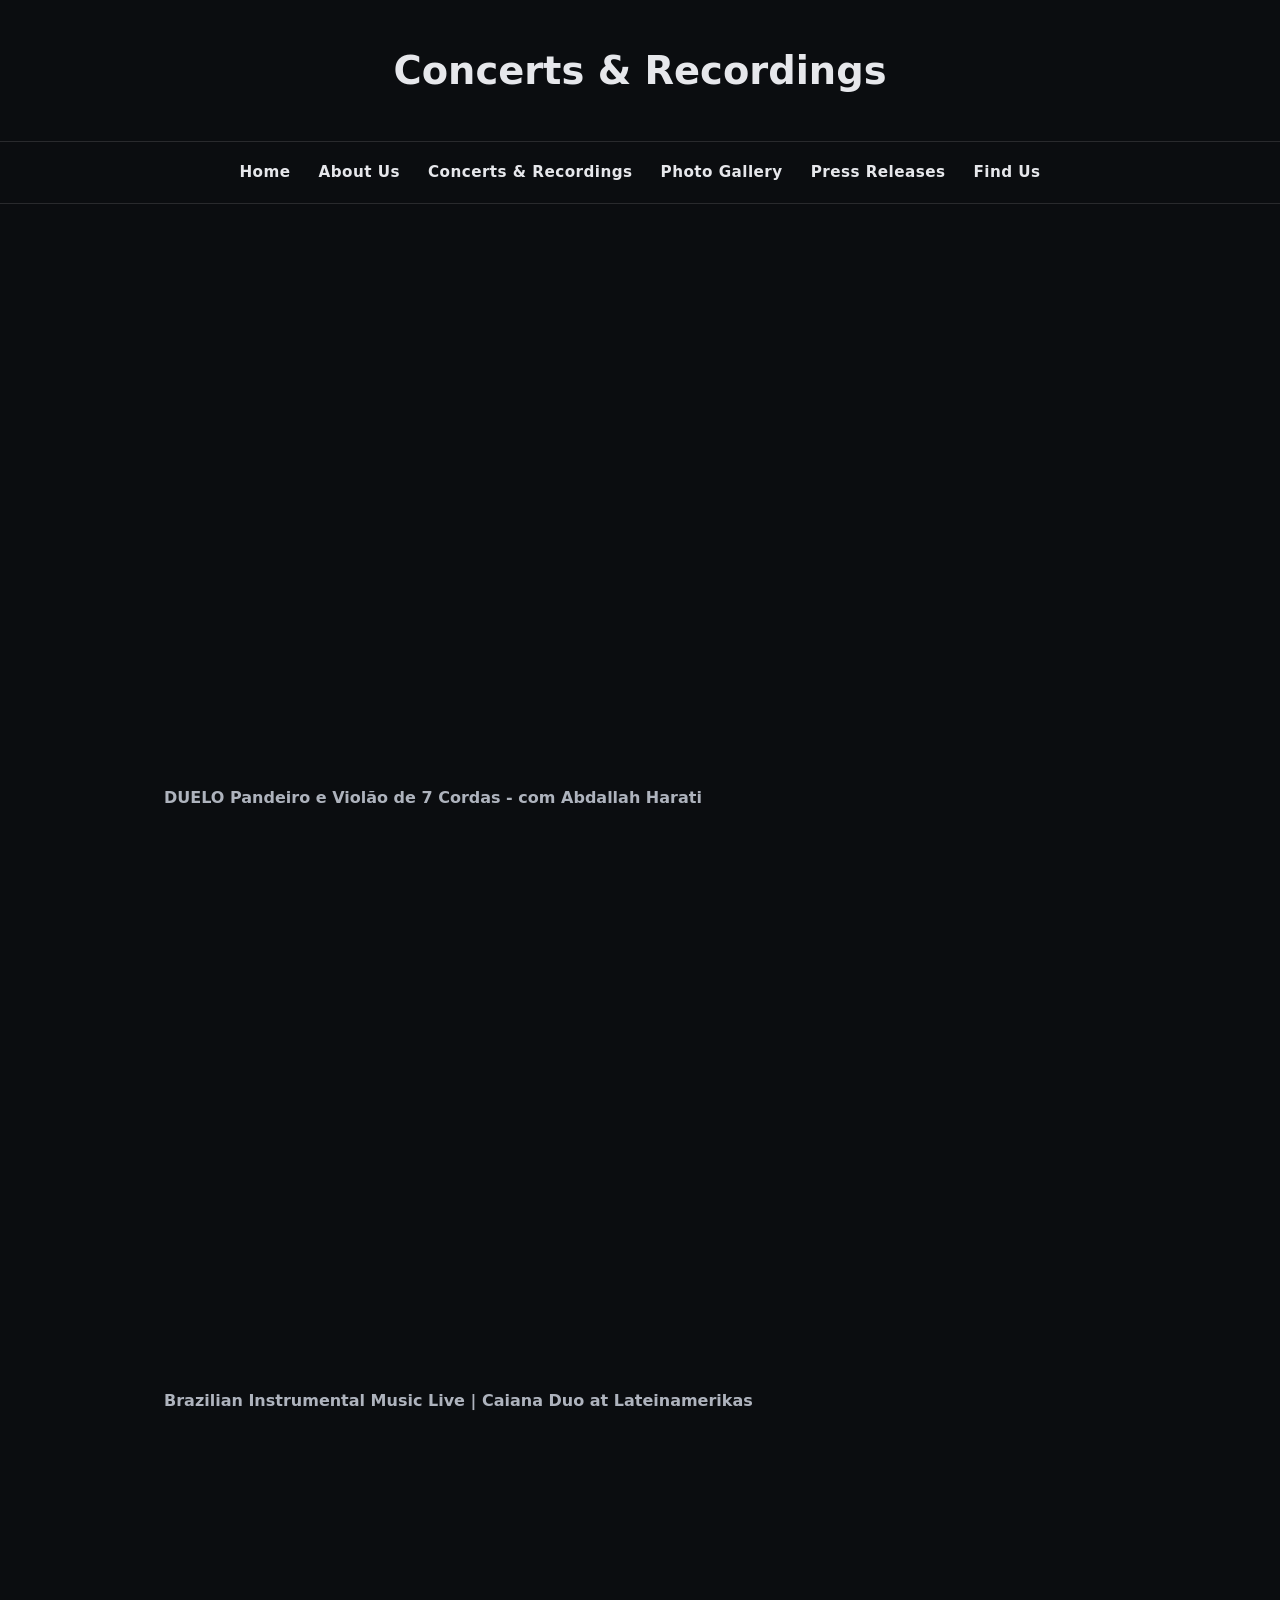
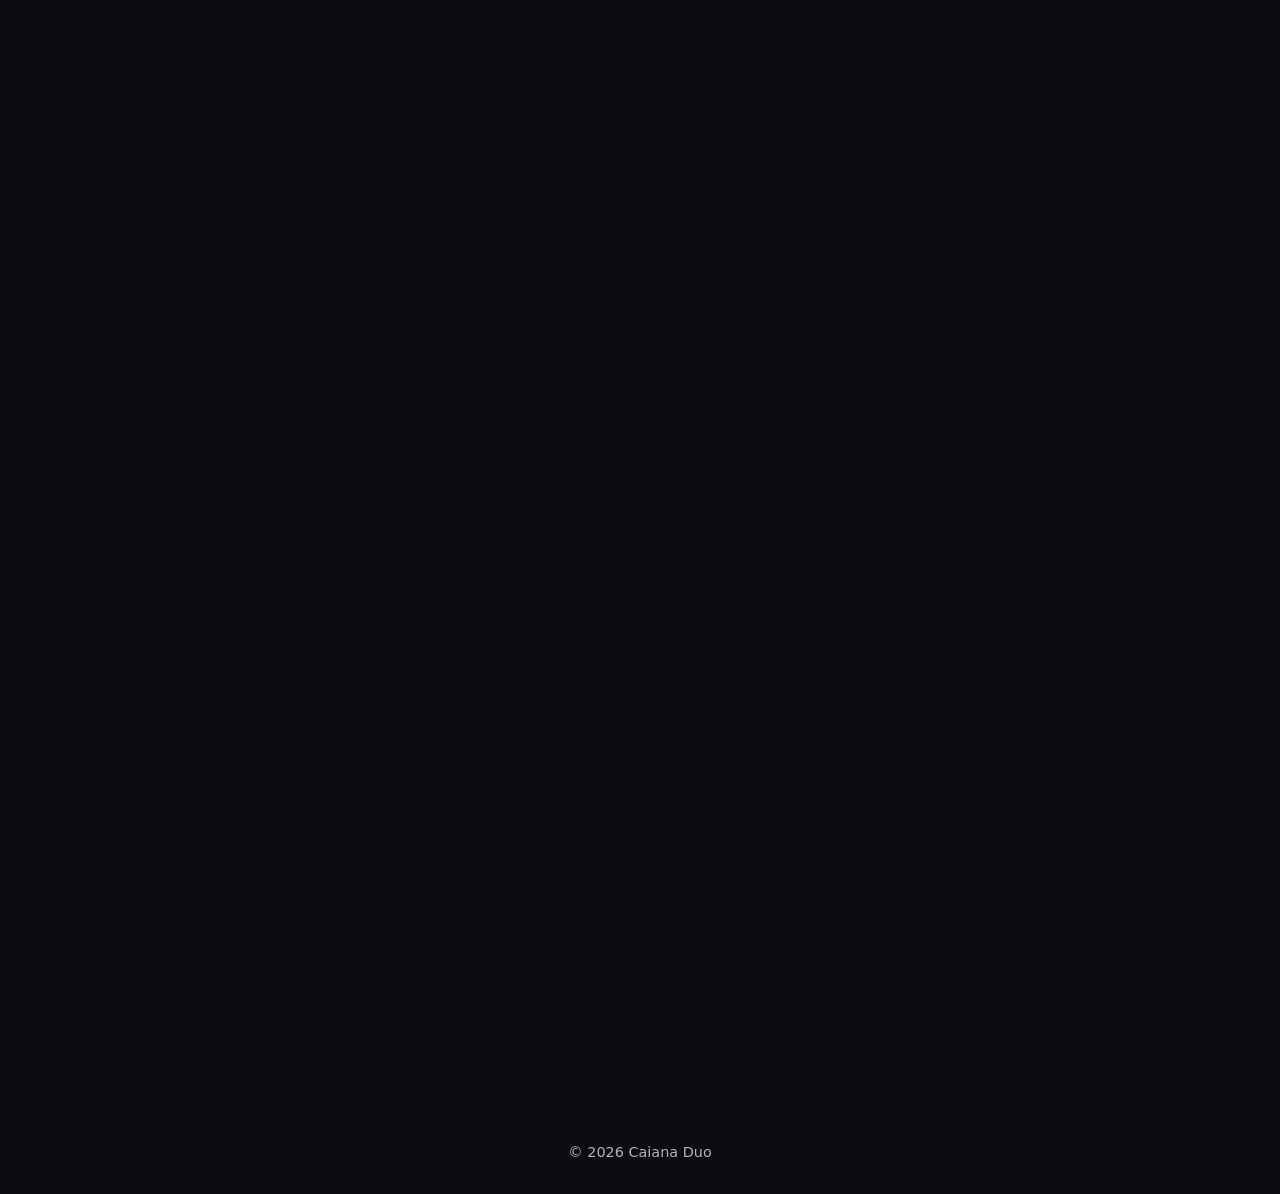
==== concerts-recordings/index.html @ bf893adc "Add files via upload" ====
<!doctype html>
<html lang="en">
<head>
<meta charset="utf-8" />
<meta name="viewport" content="width=device-width, initial-scale=1" />
<title>Concerts &amp; Recordings — Caiana Duo</title>
<meta name="description" content="Live performances and recordings from Caiana Duo." />
<link rel="canonical" href="https://caianaduo.com/concerts-recordings/" />
<link rel="stylesheet" href="/styles.css">
</head>
<body>

<header class="site"><h1>Concerts &amp; Recordings</h1></header>

<nav class="main">
<a href="/">Home</a>
<a href="/about-us/">About Us</a>
<a href="/concerts-recordings/">Concerts &amp; Recordings</a>
<a href="/photo-gallery/">Photo Gallery</a>
<a href="/press-releases/">Press Releases</a>
<a href="/findus/">Find Us</a>
</nav>

<main class="wrap">

<div class="video-grid">

<div>
<div class="video-embed"><iframe src="https://www.youtube.com/embed/NsPPEXBkII4" title="DUELO Pandeiro e Violão de 7 Cordas - com Abdallah Harati" allowfullscreen></iframe></div>
<p class="video-title">DUELO Pandeiro e Violão de 7 Cordas - com Abdallah Harati</p>
</div>

<div>
<div class="video-embed"><iframe src="https://www.youtube.com/embed/sBSuaP4nTRI" title="Brazilian Instrumental Music Live | Caiana Duo at Lateinamerikas" allowfullscreen></iframe></div>
<p class="video-title">Brazilian Instrumental Music Live | Caiana Duo at Lateinamerikas</p>
</div>

<div>
<div class="video-embed"><iframe src="https://www.youtube.com/embed/hPX2nsr7Uf4" title="Caiana Duo — Live Performance" allowfullscreen></iframe></div>
</div>

<div>
<div class="video-embed"><iframe src="https://www.youtube.com/embed/LsMj0FqX52g" title="Caiana Duo — Live Performance" allowfullscreen></iframe></div>
</div>

<div>
<div class="video-embed"><iframe src="https://www.youtube.com/embed/FnvPWGAHPr4" title="Caiana Duo — Live Performance" allowfullscreen></iframe></div>
</div>

<div>
<div class="video-embed"><iframe src="https://www.youtube.com/embed/DFvo9Vbu5Cw" title="Caiana Duo — Live Performance" allowfullscreen></iframe></div>
</div>

<div>
<div class="video-embed"><iframe src="https://www.youtube.com/embed/qiAkvxqipdI" title="Caiana Duo — Live Performance" allowfullscreen></iframe></div>
</div>

</div>

</main>

<footer class="site">© <span id="year"></span> Caiana Duo</footer>
<script>document.getElementById("year").textContent = new Date().getFullYear();</script>
</body>
</html>
---- styles.css ----
:root{
  --bg:#0b0d10;
  --bg2:#131720;
  --text:#e6e7eb;
  --muted:#aeb3bd;
  --brand:#14c38e;
  --border:rgba(255,255,255,0.12);
  --shadow:0 10px 40px rgba(0,0,0,0.35);
}
*{box-sizing:border-box}
body{
  margin:0;
  font:16px/1.6 system-ui,-apple-system,Segoe UI,Roboto,"Helvetica Neue",Arial,sans-serif;
  color:var(--text);
  background:var(--bg);
}
.wrap{max-width:1000px;margin:0 auto;padding:0 24px 60px;}
header.site{
  padding:40px 24px 20px;
  text-align:center;
}
header.site h1{
  font-size:2.4rem;
  margin:0 0 20px;
}
nav.main{
  border-top:1px solid var(--border);
  border-bottom:1px solid var(--border);
  display:flex;
  justify-content:center;
  flex-wrap:wrap;
  gap:28px;
  padding:18px 0;
  margin-bottom:36px;
}
nav.main a{
  color:var(--text);
  text-decoration:none;
  font-weight:600;
  letter-spacing:0.03em;
  font-size:0.95rem;
}
nav.main a:hover{color:var(--brand);}
h2{font-size:1.8rem;}
.hero img, .page-photo img{
  width:100%;
  max-width:760px;
  display:block;
  margin:0 auto 28px;
  border-radius:12px;
}
.socials{
  display:flex;
  justify-content:center;
  gap:14px;
  flex-wrap:wrap;
  margin:24px 0 40px;
}
.icon-btn{
  width:46px;height:46px;
  border-radius:12px;
  display:inline-flex;align-items:center;justify-content:center;
  border:1px solid var(--border);
  background:rgba(255,255,255,0.04);
  color:var(--text);
  text-decoration:none;
}
.icon-btn:hover{background:rgba(255,255,255,0.09);}
.icon-btn svg{width:22px;height:22px;}
blockquote{
  border-left:3px solid var(--border);
  margin:20px 0;
  padding:2px 0 2px 20px;
  color:var(--muted);
}
.video-grid{
  display:grid;
  gap:32px;
}
.video-embed{position:relative;padding-bottom:56.25%;height:0;overflow:hidden;border-radius:10px;}
.video-embed iframe{position:absolute;top:0;left:0;width:100%;height:100%;border:0;}
.video-title{margin:10px 0 0;font-weight:600;color:var(--muted);}
.gallery-grid{
  display:grid;
  grid-template-columns:repeat(3,1fr);
  gap:6px;
}
@media(max-width:640px){
  .gallery-grid{grid-template-columns:repeat(2,1fr);}
}
.gallery-grid img{width:100%;display:block;border-radius:4px;}
.press-release{
  border:1px solid var(--border);
  border-radius:16px;
  padding:28px;
  margin-bottom:40px;
}
footer.site{
  text-align:center;
  color:var(--muted);
  padding:30px 0;
  font-size:0.9rem;
}
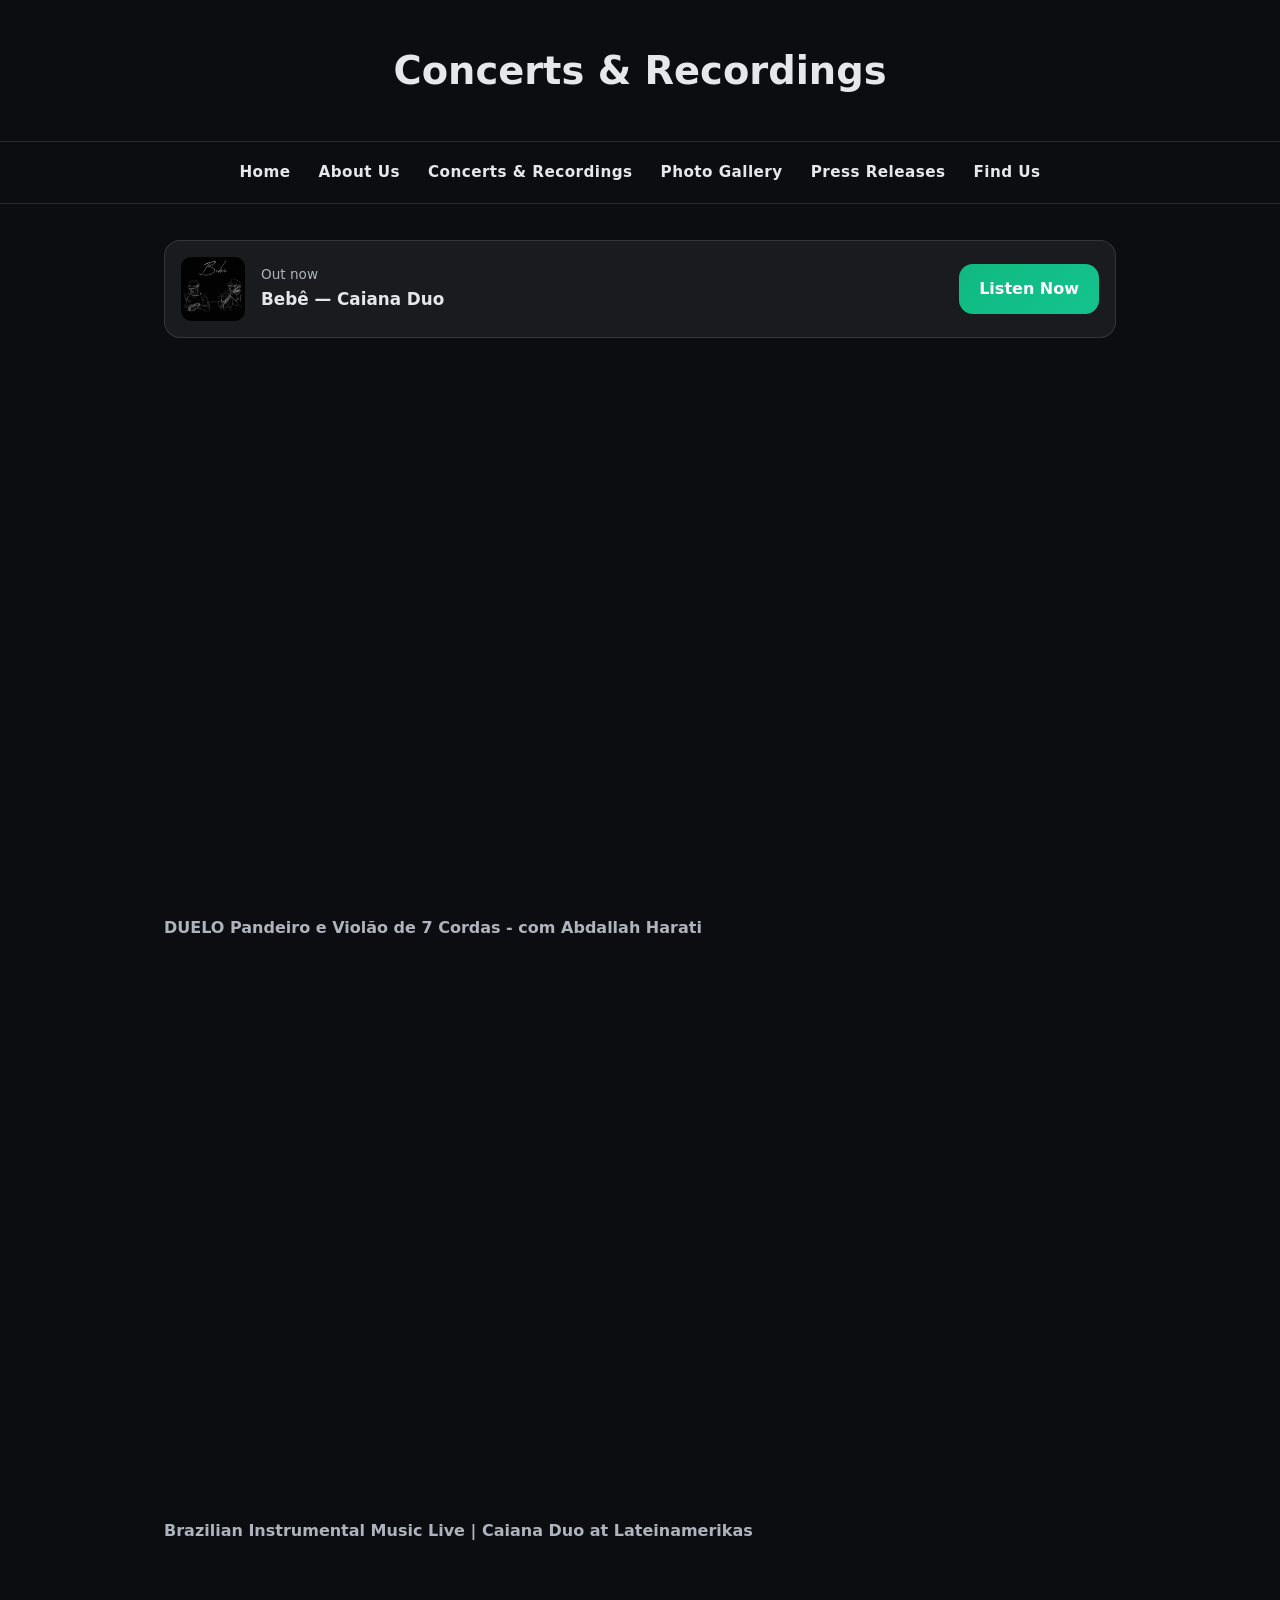
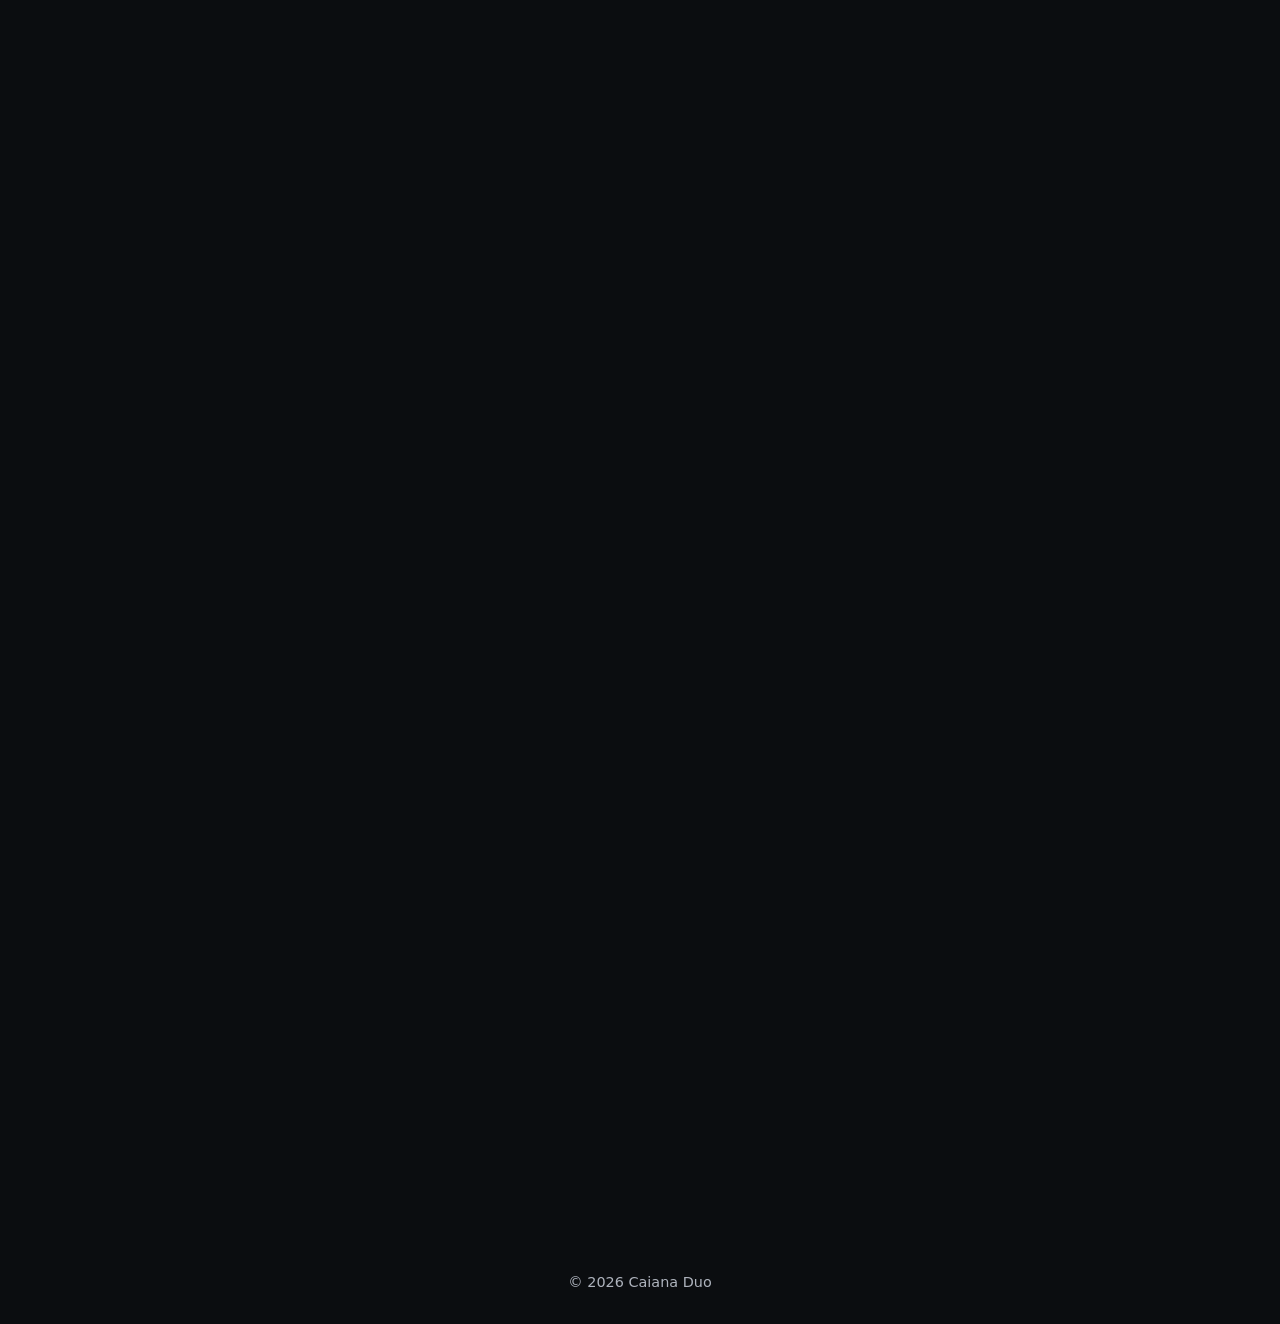
==== commit 007c3f20: "Add presave banner for 'Bebê' track" ====
--- a/concerts-recordings/index.html
+++ b/concerts-recordings/index.html
@@ -7,6 +7,34 @@
 <meta name="description" content="Live performances and recordings from Caiana Duo." />
 <link rel="canonical" href="https://caianaduo.com/concerts-recordings/" />
 <link rel="stylesheet" href="/styles.css">
+<style>
+.presave-banner{
+  display:flex;
+  align-items:center;
+  gap:16px;
+  background:rgba(255,255,255,0.06);
+  border:1px solid rgba(255,255,255,0.12);
+  border-radius:16px;
+  padding:16px;
+  margin-bottom:32px;
+  flex-wrap:wrap;
+}
+.presave-banner img{
+  width:64px;height:64px;border-radius:10px;object-fit:cover;flex-shrink:0;
+}
+.presave-banner .info{flex:1;min-width:160px;}
+.presave-banner .info .label{font-size:0.85rem;color:var(--muted);}
+.presave-banner .info .title{font-weight:700;font-size:1.05rem;}
+.presave-banner a.listen-btn{
+  background:linear-gradient(135deg,#10b981,#14c38e);
+  color:#fff;
+  text-decoration:none;
+  font-weight:600;
+  padding:12px 20px;
+  border-radius:14px;
+  white-space:nowrap;
+}
+</style>
 </head>
 <body>
 
@@ -22,6 +50,15 @@
 </nav>
 
 <main class="wrap">
+
+<div class="presave-banner">
+<img src="/Bebe.jpg" alt="Bebê — Caiana Duo">
+<div class="info">
+<div class="label">Out now</div>
+<div class="title">Bebê — Caiana Duo</div>
+</div>
+<a class="listen-btn" href="https://open.spotify.com/track/5POWEjmmdjpM7vAqu5G9jX" target="_blank" rel="noopener noreferrer">Listen Now</a>
+</div>
 
 <div class="video-grid">
 
